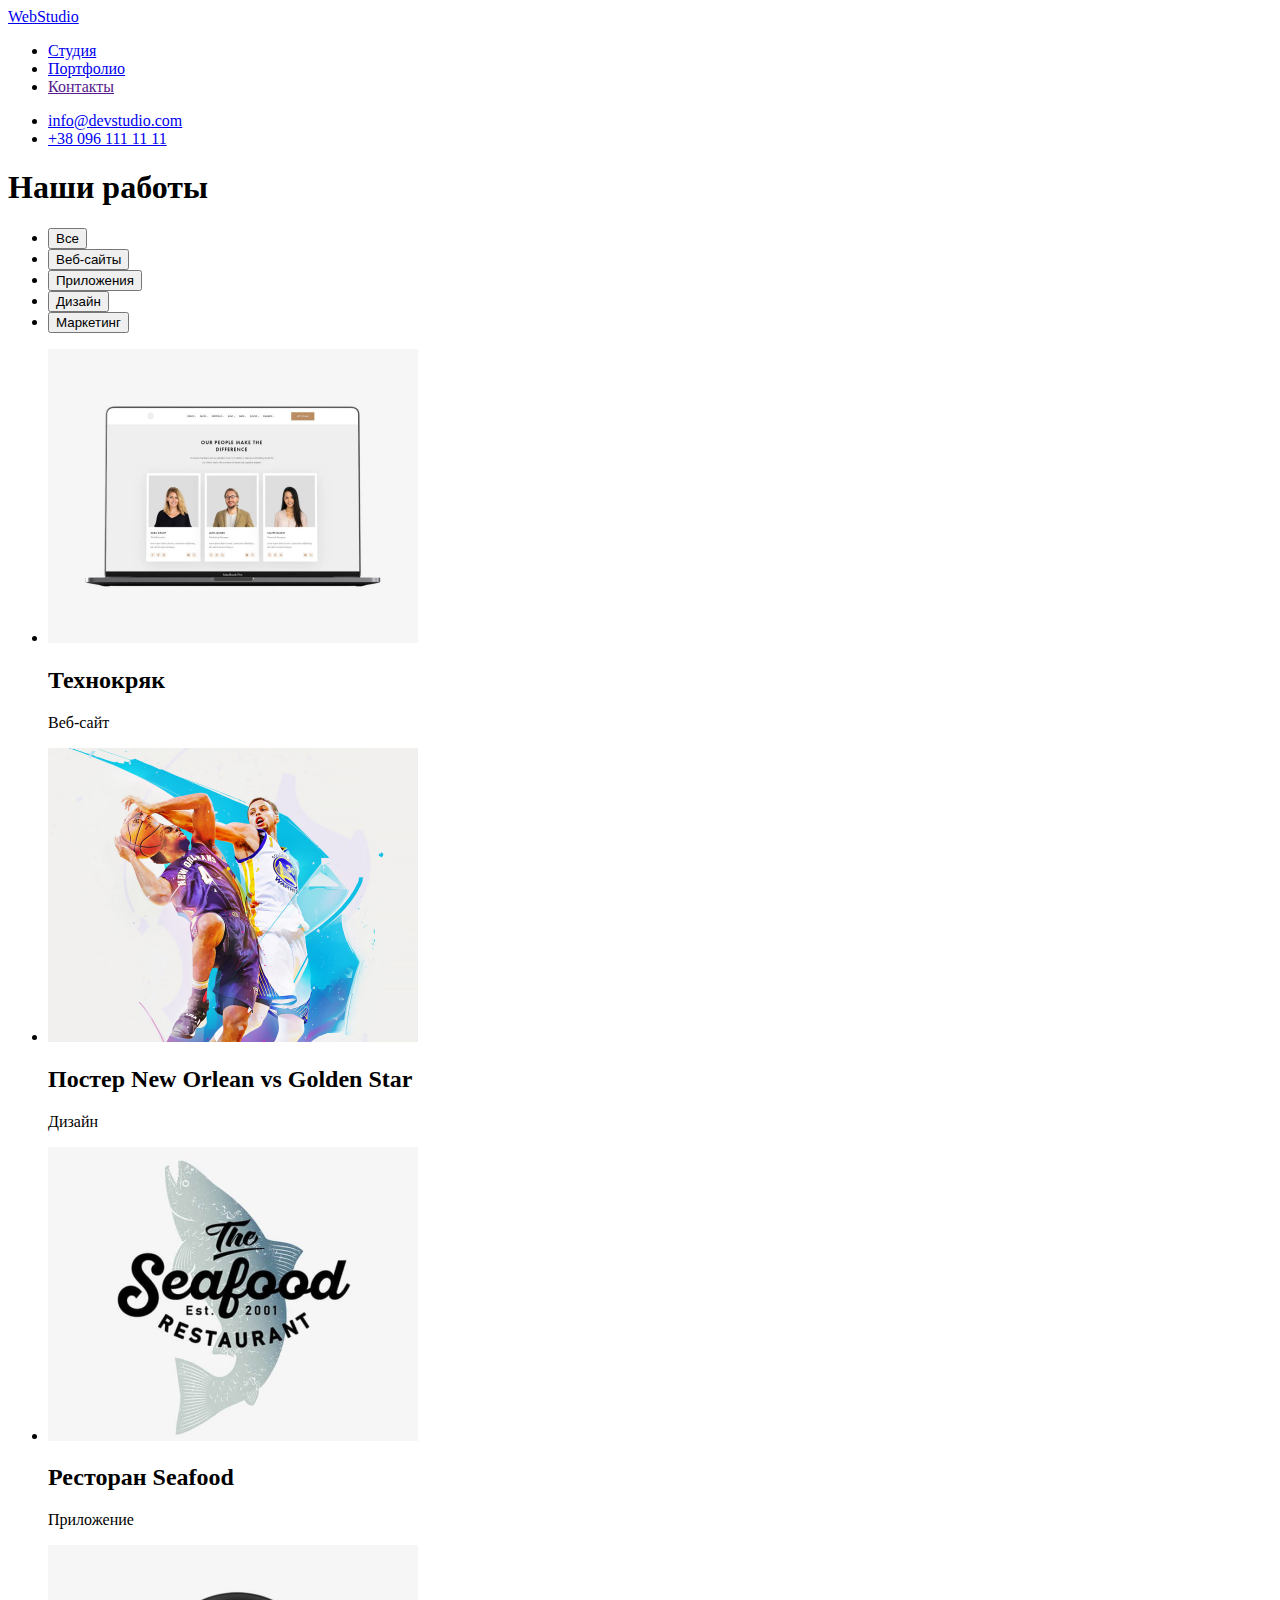
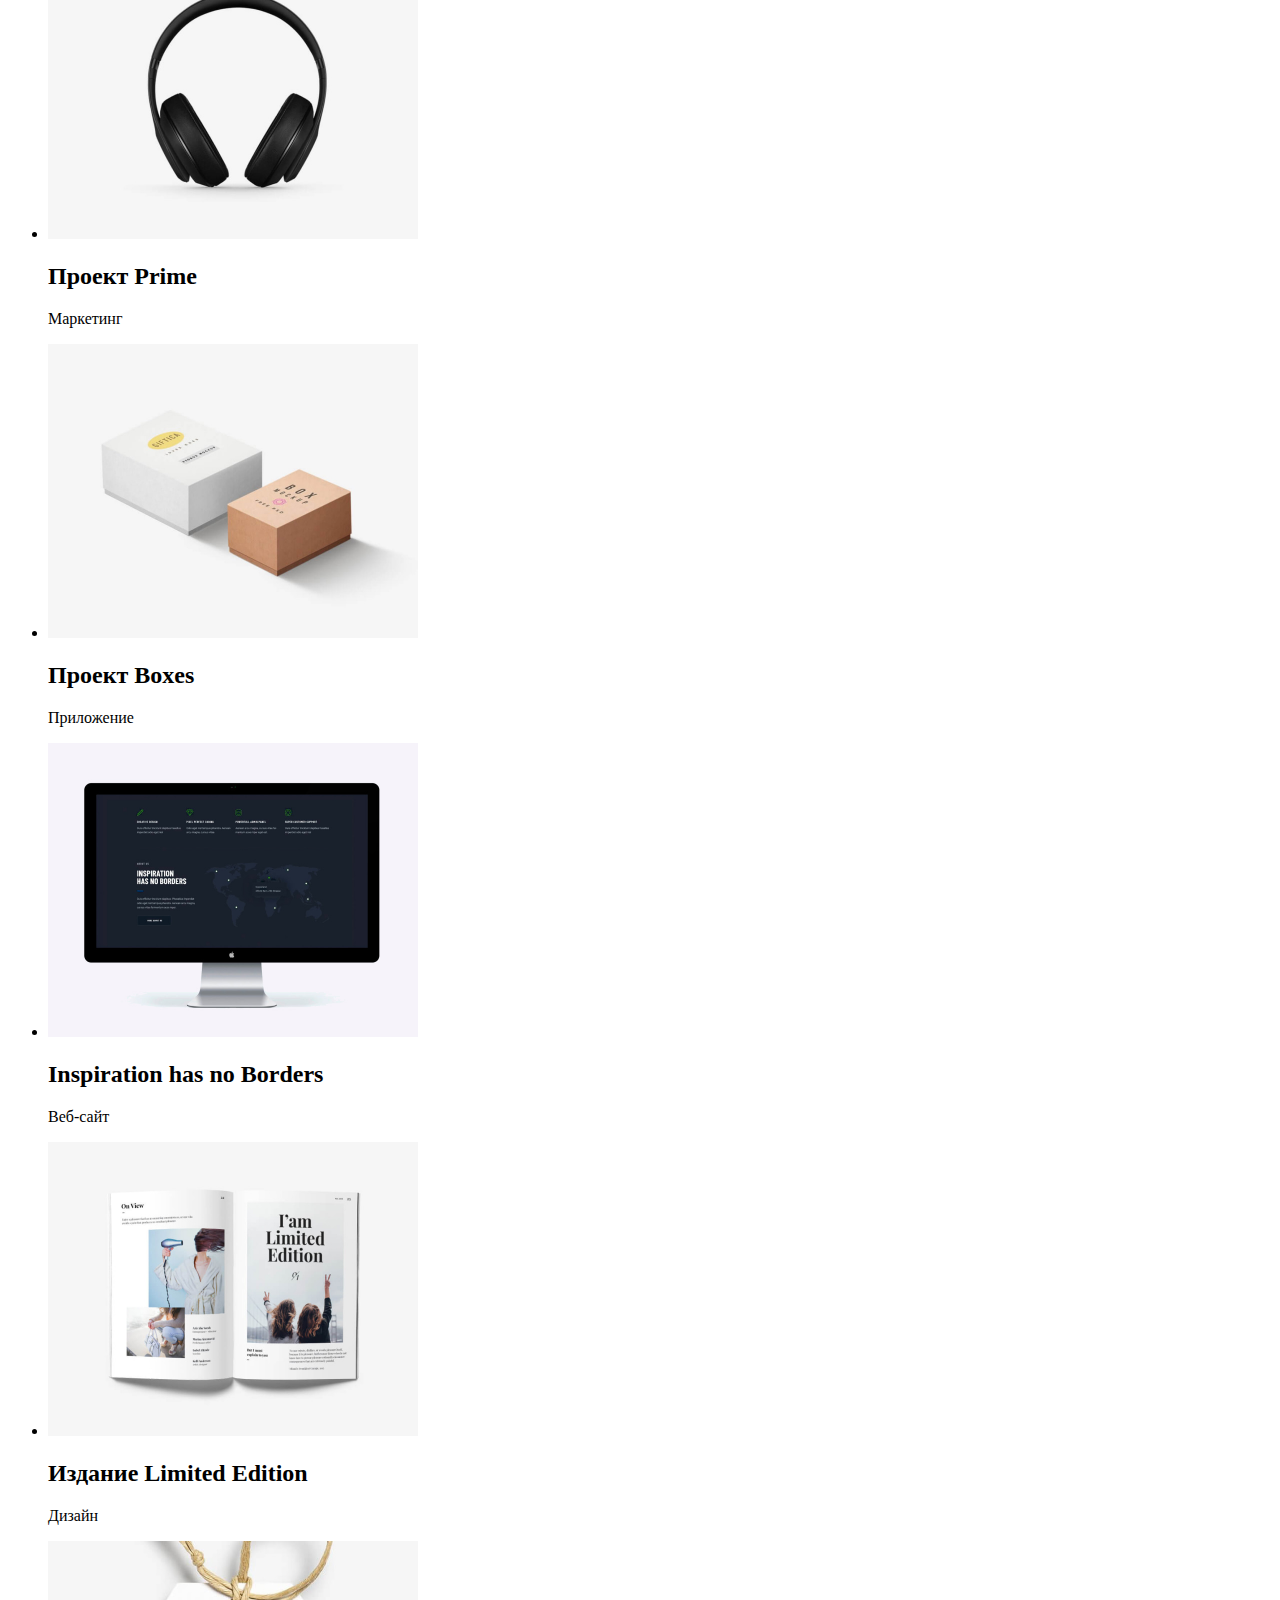
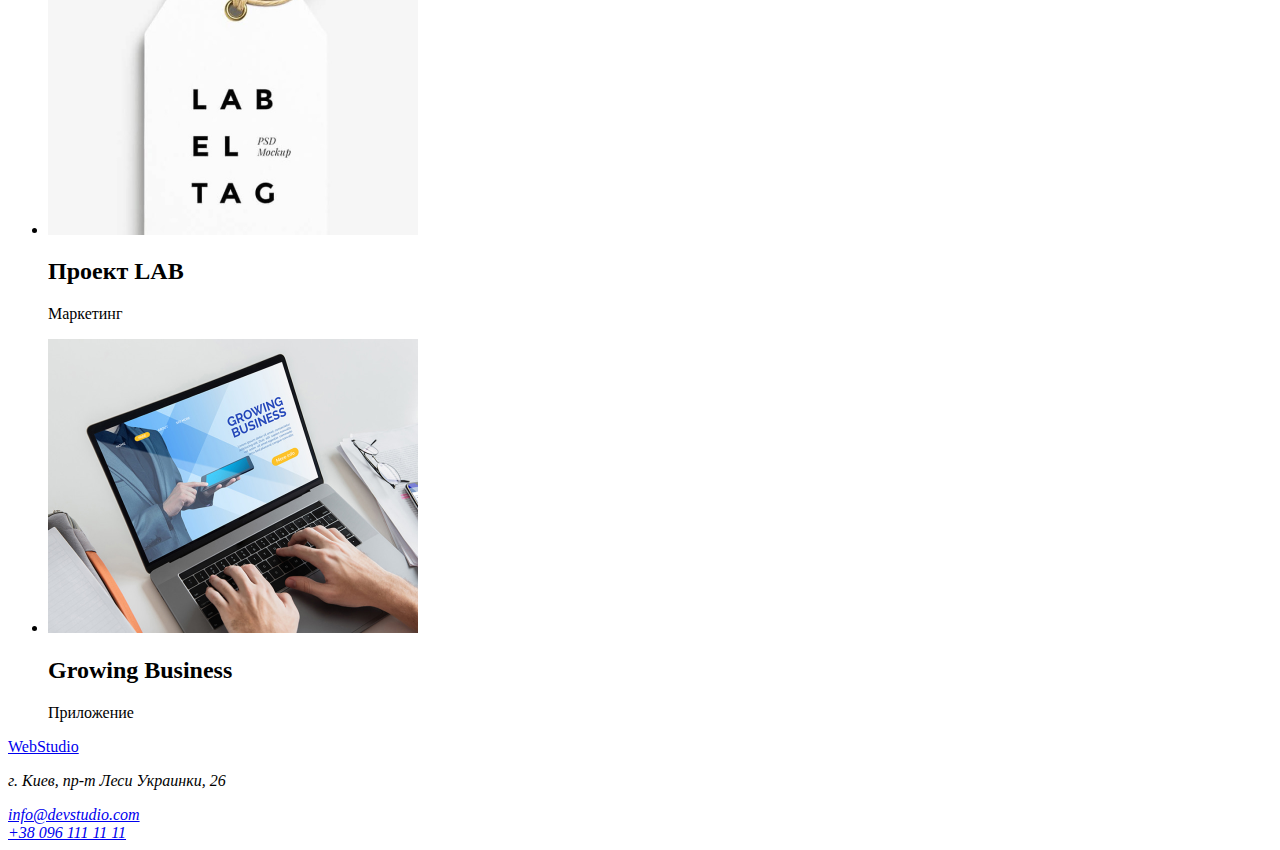
==== portfolio.html @ 7b5949fd "Add portfolio markup" ====
<!DOCTYPE html>
<html lang="ru">
  <head>
    <meta charset="UTF-8" />
    <meta http-equiv="X-UA-Compatible" content="IE=edge" />
    <meta name="viewport" content="width=device-width, initial-scale=1.0" />
    <title>Portfolio</title>
  </head>
  <body>
    <!-- Header  -->
    <header>
      <nav>
        <a href="./index.html">WebStudio</a>
        <ul>
          <li><a href="./index.html">Студия</a></li>
          <li><a href="./portfolio.html">Портфолио</a></li>
          <li><a href="">Контакты</a></li>
        </ul>
      </nav>
      <ul>
        <li><a href="mailto:info@devstudio.com">info@devstudio.com</a></li>
        <li><a href="tel:+380961111111">+38 096 111 11 11</a></li>
      </ul>
    </header>

    <!-- Main content -->
    <main>
      <!-- Примеры работ -->
      <section>
        <h1>Наши работы</h1>
        <ul>
          <li><button type="button">Все</button></li>
          <li><button type="button">Веб-сайты</button></li>
          <li><button type="button">Приложения</button></li>
          <li><button type="button">Дизайн</button></li>
          <li><button type="button">Маркетинг</button></li>
        </ul>
        <ul>
          <li>
            <a href="">
              <img
                src="./images/portfolio/techno.jpg"
                alt="Технокряк"
                width="370"
                height="294"
              />
            </a>
            <h2>Технокряк</h2>
            <p>Веб-сайт</p>
          </li>
          <li>
            <a href="">
              <img
                src="./images/portfolio/new-orlean.jpg"
                alt="Постер New Orlean vs Golden Star"
                width="370"
                height="294"
              />
            </a>
            <h2>Постер New Orlean vs Golden Star</h2>
            <p>Дизайн</p>
          </li>
          <li>
            <a href="">
              <img
                src="./images/portfolio/seafood.jpg"
                alt="Ресторан Seafood"
                width="370"
                height="294"
              />
            </a>
            <h2>Ресторан Seafood</h2>
            <p>Приложение</p>
          </li>
          <li>
            <a href="">
              <img
                src="./images/portfolio/prime.jpg"
                alt="Проект Prime"
                width="370"
                height="294"
              />
            </a>
            <h2>Проект Prime</h2>
            <p>Маркетинг</p>
          </li>
          <li>
            <a href="">
              <img
                src="./images/portfolio/boxes.jpg"
                alt="Проект Boxes"
                width="370"
                height="294"
              />
            </a>
            <h2>Проект Boxes</h2>
            <p>Приложение</p>
          </li>
          <li>
            <a href="">
              <img
                src="./images/portfolio/inspiration.jpg"
                alt="Inspiration has no Borders"
                width="370"
                height="294"
              />
            </a>
            <h2>Inspiration has no Borders</h2>
            <p>Веб-сайт</p>
          </li>
          <li>
            <a href="">
              <img
                src="./images/portfolio/limited-edition.jpg"
                alt="Издание Limited Edition"
                width="370"
                height="294"
              />
            </a>
            <h2>Издание Limited Edition</h2>
            <p>Дизайн</p>
          </li>
          <li>
            <a href="">
              <img
                src="./images/portfolio/lab.jpg"
                alt="Проект LAB"
                width="370"
                height="294"
              />
            </a>
            <h2>Проект LAB</h2>
            <p>Маркетинг</p>
          </li>
          <li>
            <a href="">
              <img
                src="./images/portfolio/growing-business.jpg"
                alt="Growing Business"
                width="370"
                height="294"
              />
            </a>
            <h2>Growing Business</h2>
            <p>Приложение</p>
          </li>
        </ul>
      </section>
    </main>

    <!-- Footer -->
    <footer>
      <a href="./index.html">WebStudio</a>
      <address>
        <p>г. Киев, пр-т Леси Украинки, 26</p>
        <a href="mailto:info@devstudio.com">info@devstudio.com</a><br />
        <a href="tel:+380961111111">+38 096 111 11 11</a>
      </address>
    </footer>
  </body>
</html>
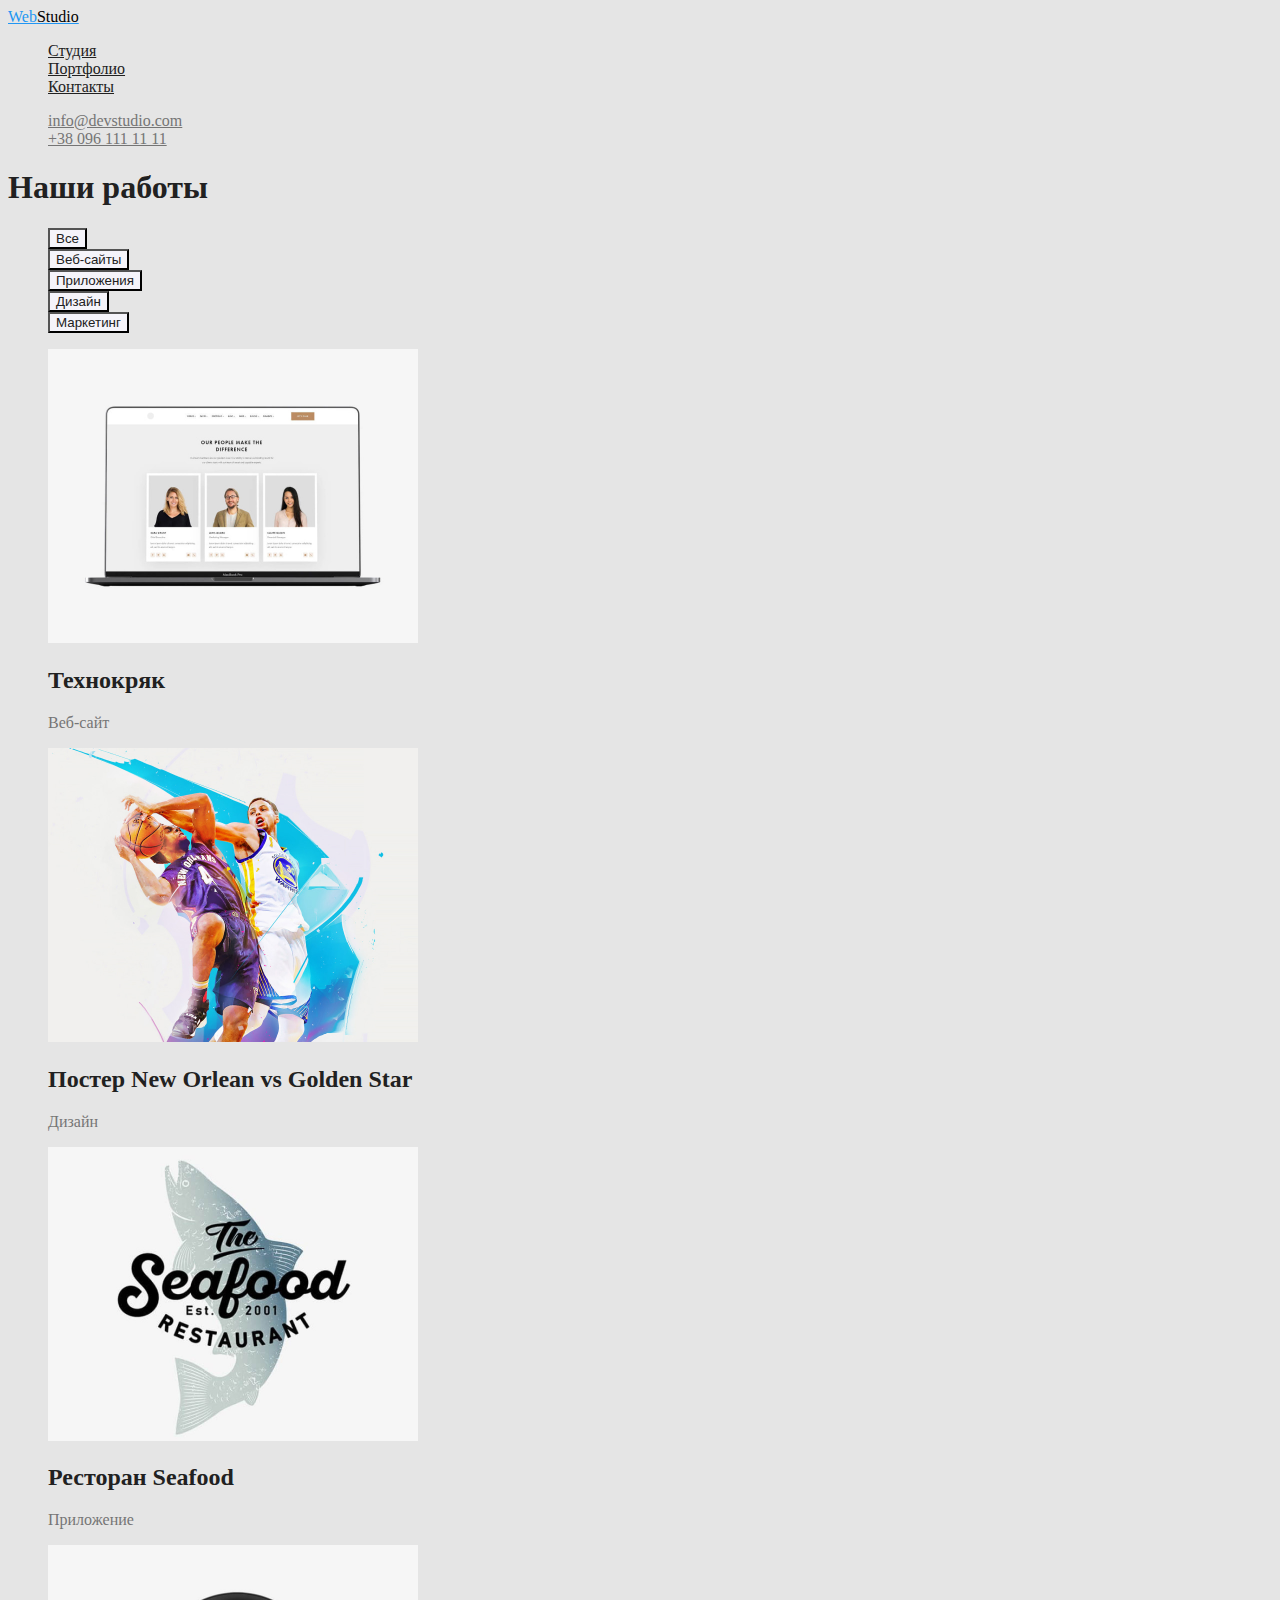
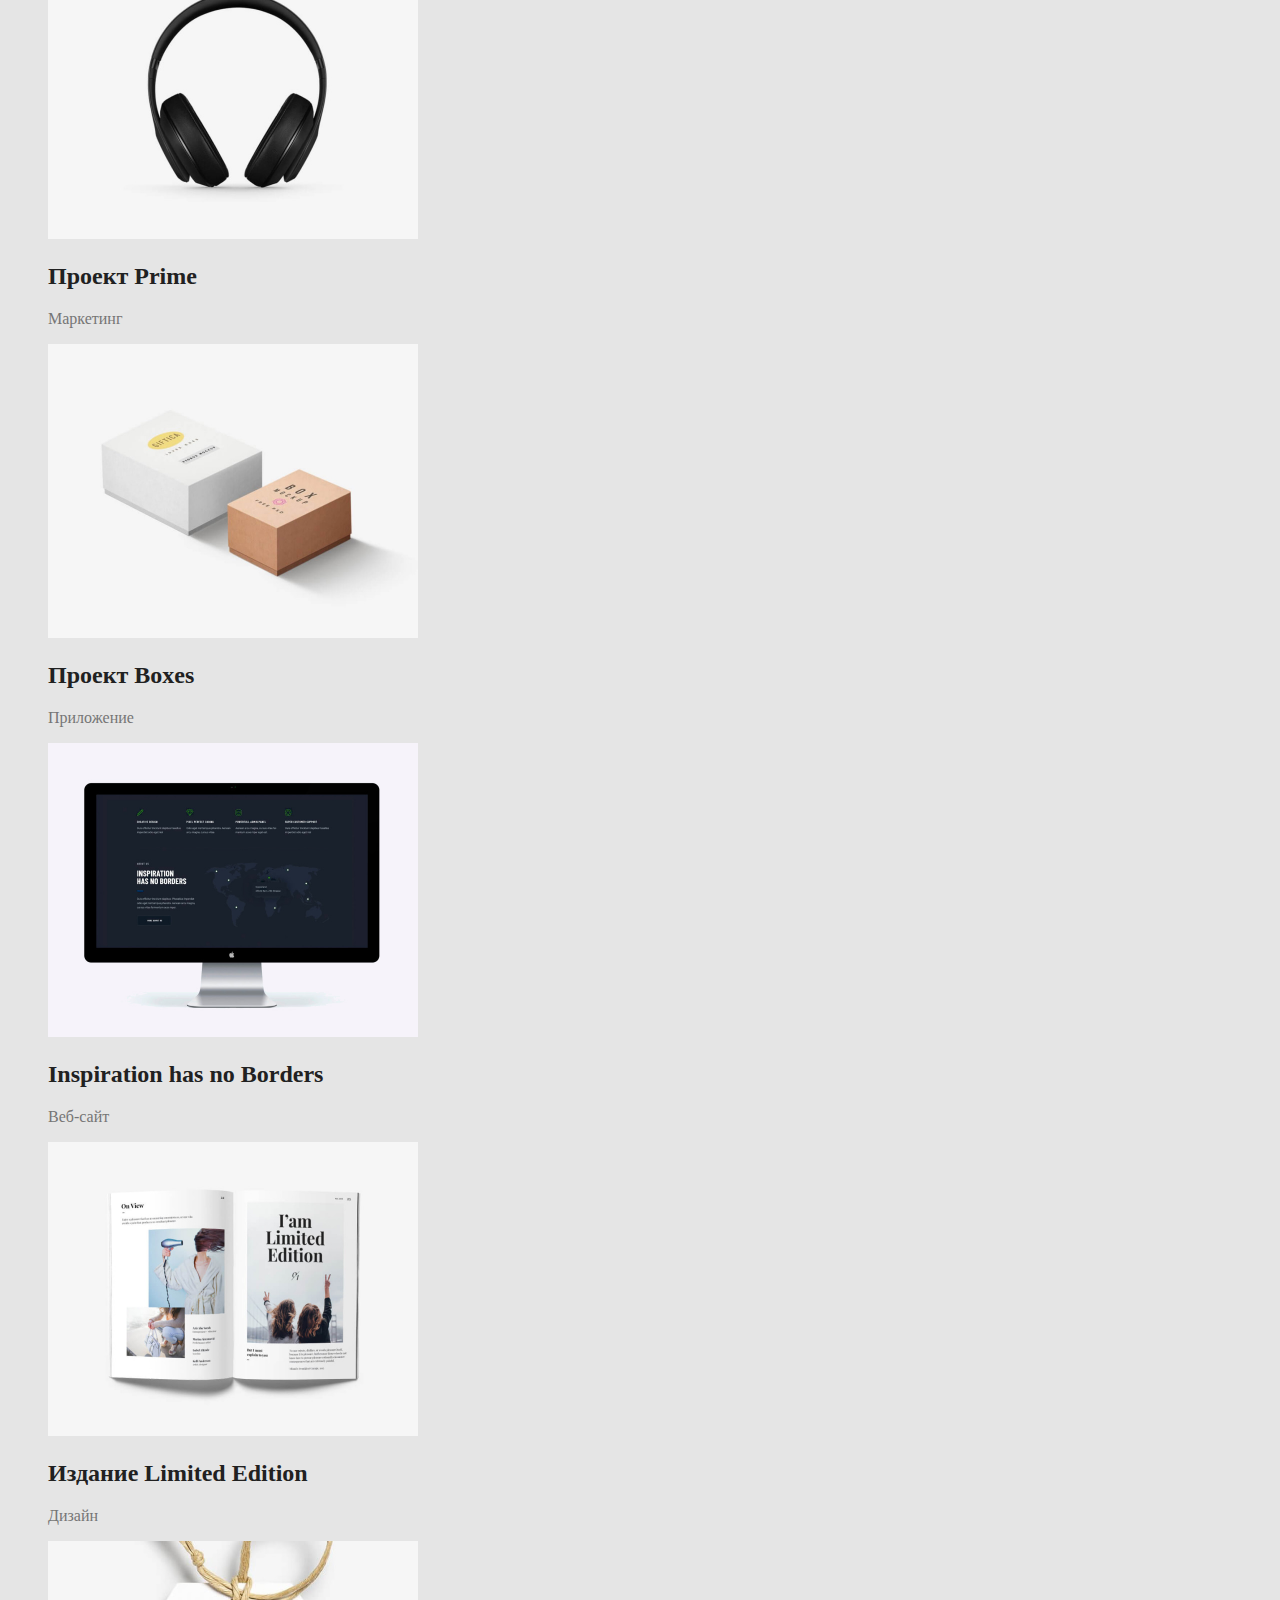
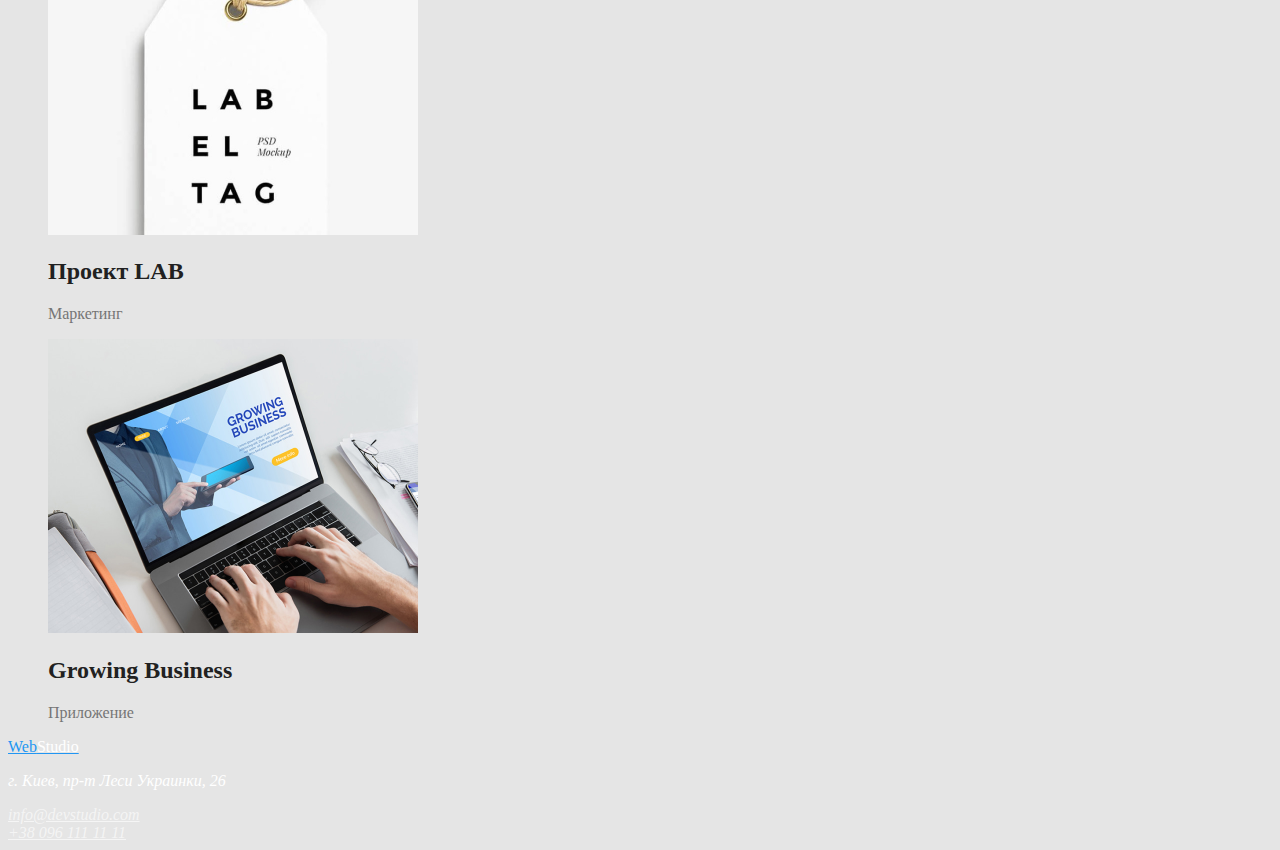
==== commit b1616243: "add colors" ====
--- a/portfolio.html
+++ b/portfolio.html
@@ -5,37 +5,48 @@
     <meta http-equiv="X-UA-Compatible" content="IE=edge" />
     <meta name="viewport" content="width=device-width, initial-scale=1.0" />
     <title>Portfolio</title>
+    <link rel="stylesheet" href="./css/styles.css" />
   </head>
   <body>
     <!-- Header  -->
-    <header>
+    <header class="header">
       <nav>
-        <a href="./index.html">WebStudio</a>
-        <ul>
-          <li><a href="./index.html">Студия</a></li>
-          <li><a href="./portfolio.html">Портфолио</a></li>
-          <li><a href="">Контакты</a></li>
+        <a href="./index.html" class="logo-web"
+          >Web<span class="logo-studio">Studio</span></a
+        >
+        <ul class="site-nav list">
+          <li><a href="./index.html" class="link">Студия</a></li>
+          <li>
+            <a href="./portfolio.html" class="link">Портфолио</a>
+          </li>
+          <li><a href="" class="link">Контакты</a></li>
         </ul>
       </nav>
-      <ul>
-        <li><a href="mailto:info@devstudio.com">info@devstudio.com</a></li>
-        <li><a href="tel:+380961111111">+38 096 111 11 11</a></li>
+      <ul class="contact-nav list">
+        <li>
+          <a href="mailto:info@devstudio.com" class="link"
+            >info@devstudio.com</a
+          >
+        </li>
+        <li>
+          <a href="tel:+380961111111" class="link">+38 096 111 11 11</a>
+        </li>
       </ul>
     </header>
 
     <!-- Main content -->
     <main>
       <!-- Примеры работ -->
-      <section>
-        <h1>Наши работы</h1>
-        <ul>
-          <li><button type="button">Все</button></li>
-          <li><button type="button">Веб-сайты</button></li>
-          <li><button type="button">Приложения</button></li>
-          <li><button type="button">Дизайн</button></li>
-          <li><button type="button">Маркетинг</button></li>
+      <section class="section">
+        <h1 class="section-title">Наши работы</h1>
+        <ul class="work-categories list">
+          <li><button type="button" class="button">Все</button></li>
+          <li><button type="button" class="button">Веб-сайты</button></li>
+          <li><button type="button" class="button">Приложения</button></li>
+          <li><button type="button" class="button">Дизайн</button></li>
+          <li><button type="button" class="button">Маркетинг</button></li>
         </ul>
-        <ul>
+        <ul class="work-example list">
           <li>
             <a href="">
               <img
@@ -45,7 +56,7 @@
                 height="294"
               />
             </a>
-            <h2>Технокряк</h2>
+            <h2 class="title">Технокряк</h2>
             <p>Веб-сайт</p>
           </li>
           <li>
@@ -57,7 +68,7 @@
                 height="294"
               />
             </a>
-            <h2>Постер New Orlean vs Golden Star</h2>
+            <h2 class="title">Постер New Orlean vs Golden Star</h2>
             <p>Дизайн</p>
           </li>
           <li>
@@ -69,7 +80,7 @@
                 height="294"
               />
             </a>
-            <h2>Ресторан Seafood</h2>
+            <h2 class="title">Ресторан Seafood</h2>
             <p>Приложение</p>
           </li>
           <li>
@@ -81,7 +92,7 @@
                 height="294"
               />
             </a>
-            <h2>Проект Prime</h2>
+            <h2 class="title">Проект Prime</h2>
             <p>Маркетинг</p>
           </li>
           <li>
@@ -93,7 +104,7 @@
                 height="294"
               />
             </a>
-            <h2>Проект Boxes</h2>
+            <h2 class="title">Проект Boxes</h2>
             <p>Приложение</p>
           </li>
           <li>
@@ -105,7 +116,7 @@
                 height="294"
               />
             </a>
-            <h2>Inspiration has no Borders</h2>
+            <h2 class="title">Inspiration has no Borders</h2>
             <p>Веб-сайт</p>
           </li>
           <li>
@@ -117,7 +128,7 @@
                 height="294"
               />
             </a>
-            <h2>Издание Limited Edition</h2>
+            <h2 class="title">Издание Limited Edition</h2>
             <p>Дизайн</p>
           </li>
           <li>
@@ -129,7 +140,7 @@
                 height="294"
               />
             </a>
-            <h2>Проект LAB</h2>
+            <h2 class="title">Проект LAB</h2>
             <p>Маркетинг</p>
           </li>
           <li>
@@ -141,7 +152,7 @@
                 height="294"
               />
             </a>
-            <h2>Growing Business</h2>
+            <h2 class="title">Growing Business</h2>
             <p>Приложение</p>
           </li>
         </ul>
@@ -149,12 +160,16 @@
     </main>
 
     <!-- Footer -->
-    <footer>
-      <a href="./index.html">WebStudio</a>
+    <footer class="footer">
+      <a href="./index.html" class="logo-web"
+        >Web<span class="logo-studio">Studio</span></a
+      >
       <address>
-        <p>г. Киев, пр-т Леси Украинки, 26</p>
-        <a href="mailto:info@devstudio.com">info@devstudio.com</a><br />
-        <a href="tel:+380961111111">+38 096 111 11 11</a>
+        <p class="footer-address">г. Киев, пр-т Леси Украинки, 26</p>
+        <a href="mailto:info@devstudio.com" class="footer-link"
+          >info@devstudio.com</a
+        ><br />
+        <a href="tel:+380961111111" class="footer-link">+38 096 111 11 11</a>
       </address>
     </footer>
   </body>
--- a/css/styles.css
+++ b/css/styles.css
@@ -0,0 +1,114 @@
+/* основний чорний колір  #212121 */
+/* лого чорний #000000 */
+/* синій акцент #2196F3*/
+/* текст абзаців #757575 */
+/* білий #FFFFFF */
+/* посилання футеру rgba(255, 255, 255, 0.6); */
+
+/* колір фону #E5E5E5 */
+/* вторичний колір фону #2F303A */
+
+:root{
+--primary-text-color: #757575;
+--accent-color:#2196F3;
+--white-color:#FFFFFF;
+--black-color:#000000;
+--background-color:#E5E5E5;
+--title-color:#212121;
+--footer-link-color:rgba(255, 255, 255, 0.6);
+--portfolio-button-color:#F5F4FA;
+}
+
+body{
+background-color: var(--background-color);
+color: var(--primary-text-color);
+}
+
+.list{
+list-style: none;
+}
+/* Logo */
+.logo-web{
+color: var(--accent-color);
+}
+
+.header .logo-studio{
+    color: var(--black-color);
+}
+
+.footer .logo-studio{
+    color: var(--white-color);
+}
+
+
+/*  Site nav */
+.site-nav .link{
+    color: var(--title-color);
+}
+
+.site-nav .link:hover, 
+.site-nav .link:focus{
+    color: var(--accent-color);
+}
+
+/* Contacts */
+.contact-nav .link{
+    color: var(--primary-text-color);
+}
+
+.contact-nav .link:hover,
+.contact-nav .link:focus{
+    color: var(--accent-color);
+}
+
+
+/* Hero */
+.hero-title{
+    color: var(--white-color);
+}
+
+.hero-button{
+    background-color: var(--accent-color);
+    color: var(--white-color);
+}
+
+/* Sections */
+.section-title{
+color: var(--title-color);
+}
+
+/* Qualities */
+.qualities-title{
+    color: var(--title-color);
+}
+
+/* Team */
+.team-title{
+    color:var(--title-color);
+}
+
+/* Footer */
+.footer-address{
+color: var(--white-color);
+}
+
+.footer-link{
+    color: var(--footer-link-color);
+}
+
+/* Portfolio page */
+/* Work categories */
+.work-categories .button{
+    background-color: var(--portfolio-button-color);
+    color:var(--title-color);
+}
+
+.work-categories .button:hover,
+.work-categories .button:focus{
+background-color: var(--accent-color);
+color:var(--white-color);
+}
+
+.work-example .title{
+color: var(--title-color);
+}
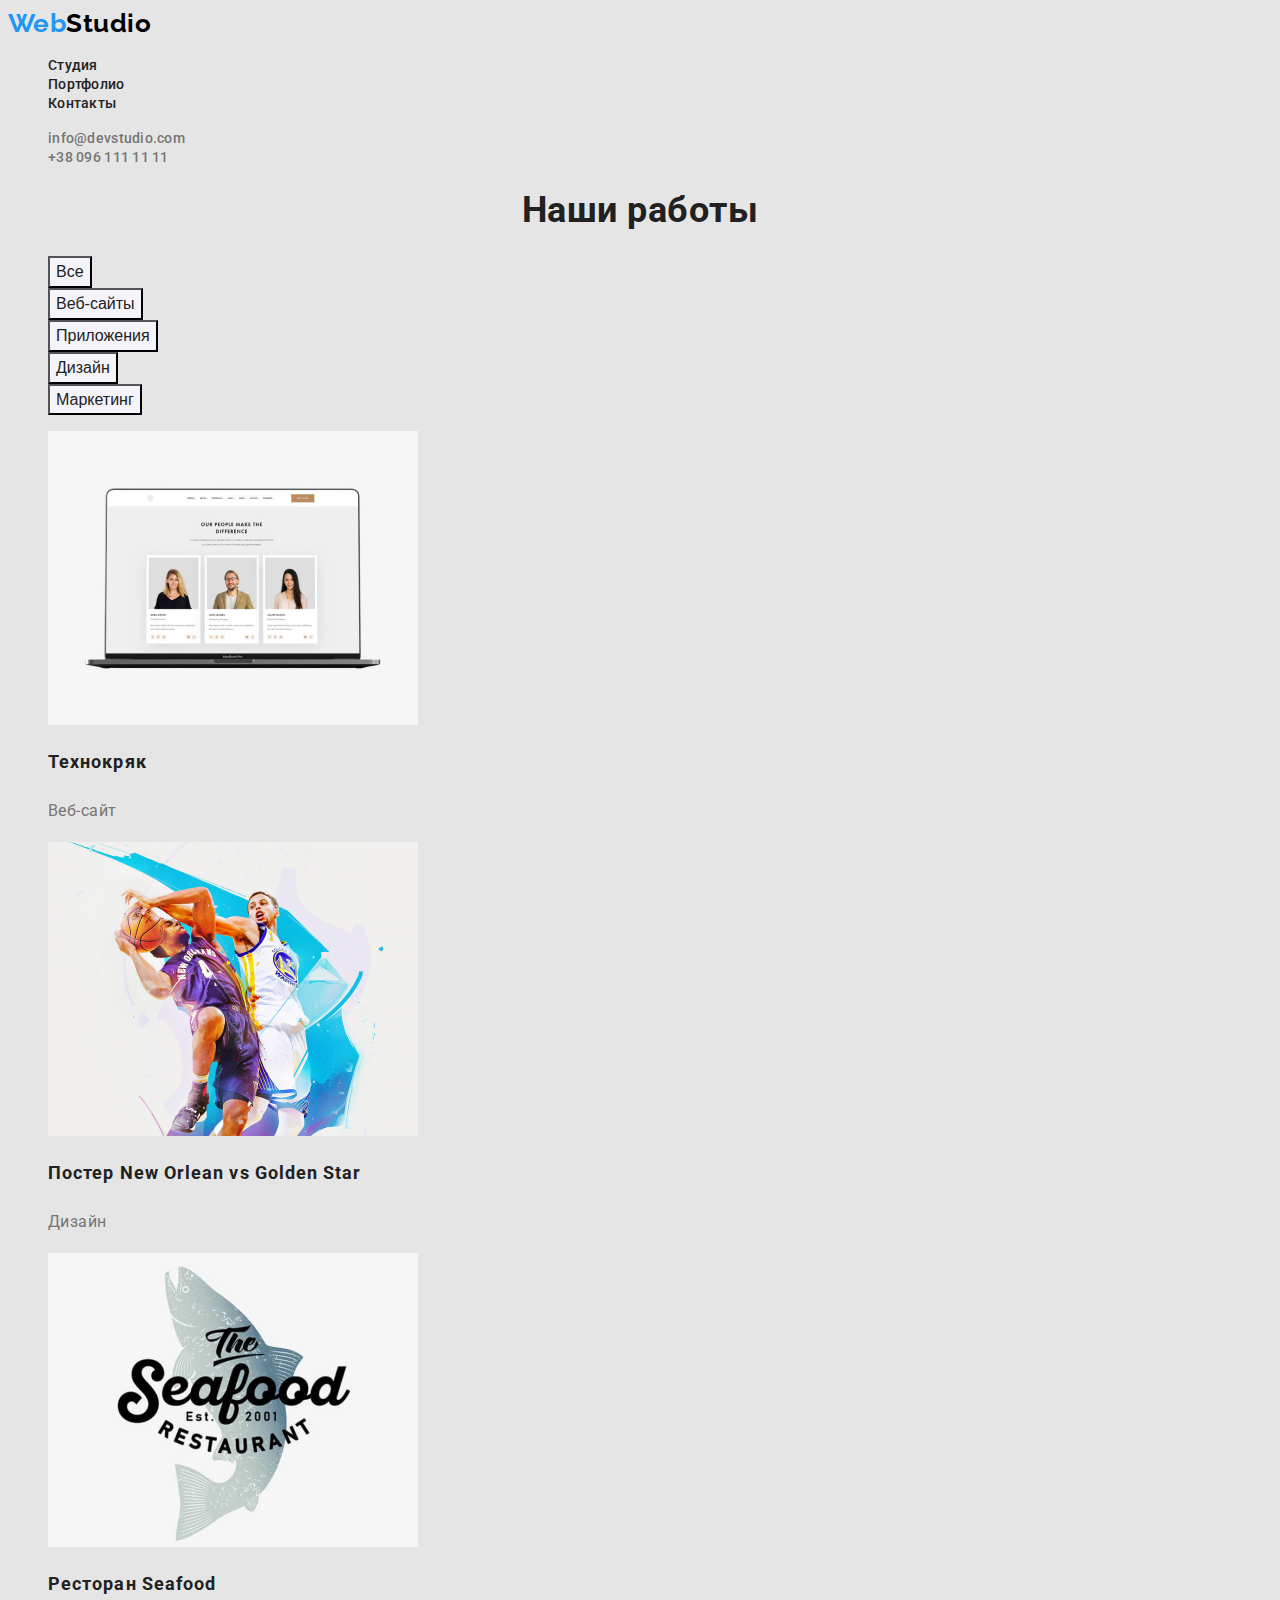
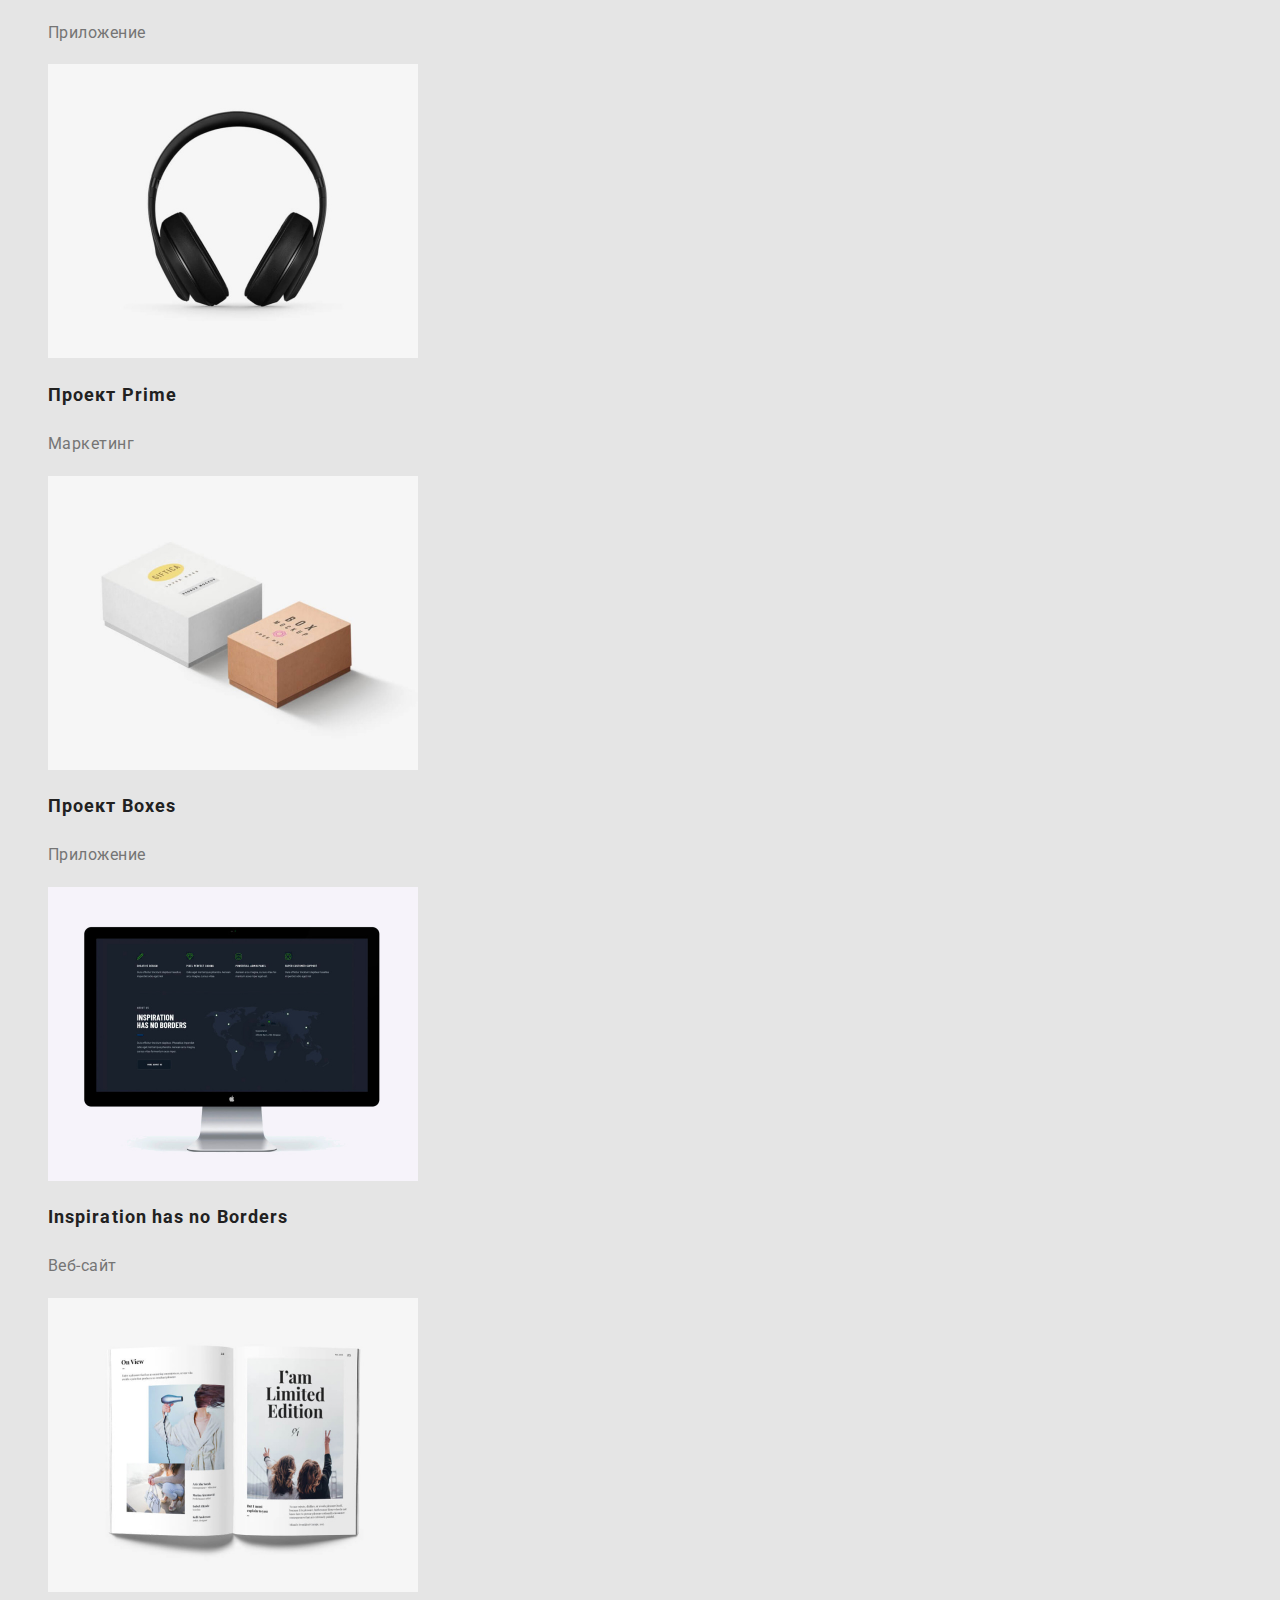
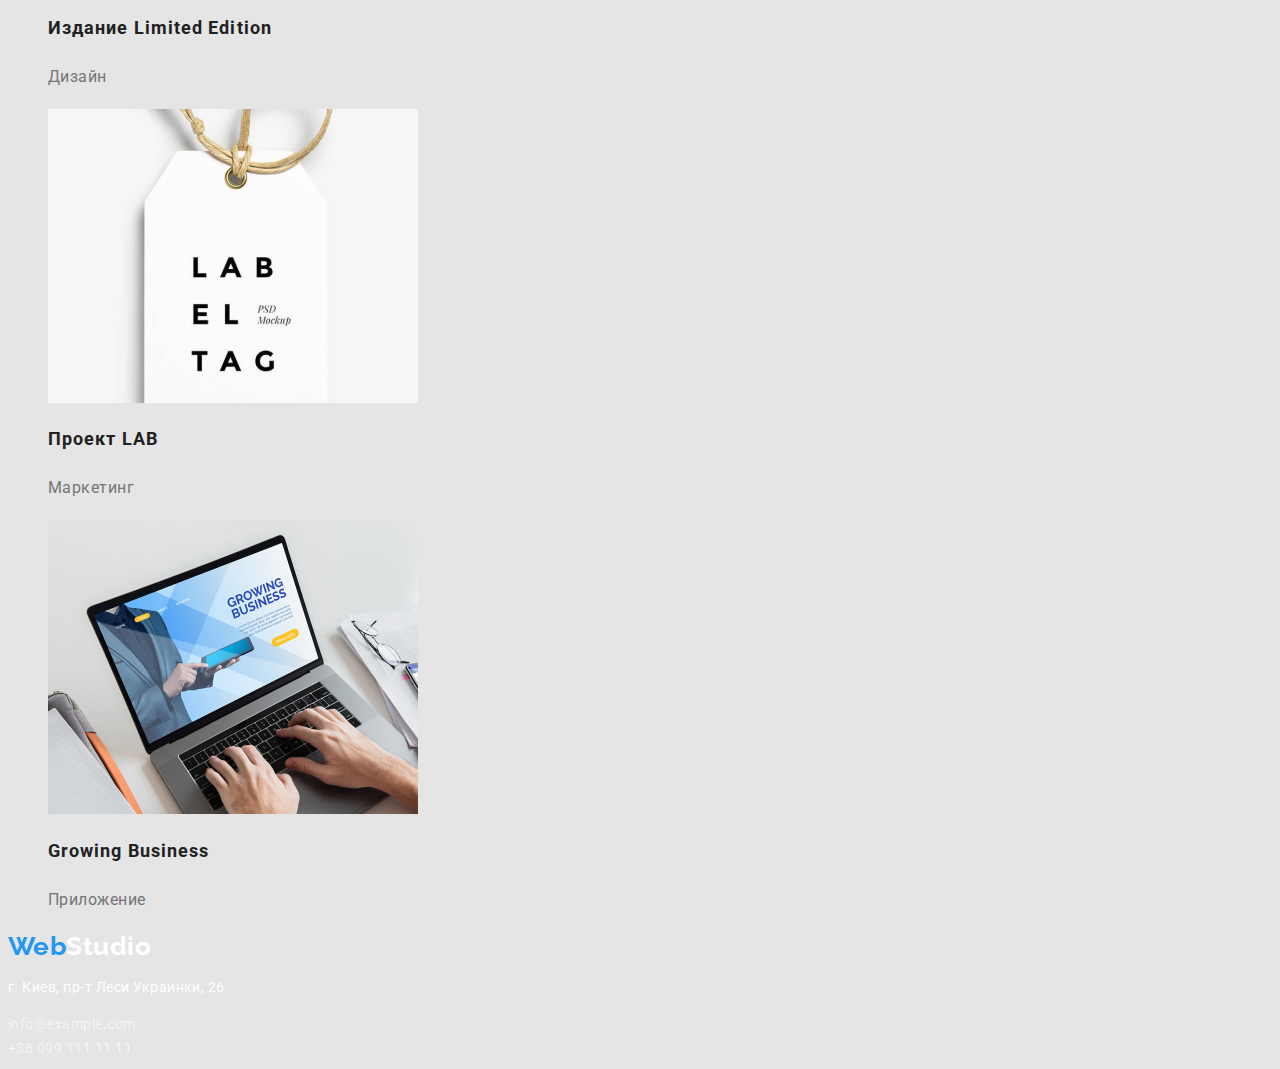
==== commit 2be5d0dc: "add text fonts" ====
--- a/portfolio.html
+++ b/portfolio.html
@@ -5,14 +5,19 @@
     <meta http-equiv="X-UA-Compatible" content="IE=edge" />
     <meta name="viewport" content="width=device-width, initial-scale=1.0" />
     <title>Portfolio</title>
+
+    <link
+      href="https://fonts.googleapis.com/css2?family=Raleway:wght@700&family=Roboto:wght@400;500;700;900&display=swap"
+      rel="stylesheet"
+    />
     <link rel="stylesheet" href="./css/styles.css" />
   </head>
   <body>
     <!-- Header  -->
     <header class="header">
       <nav>
-        <a href="./index.html" class="logo-web"
-          >Web<span class="logo-studio">Studio</span></a
+        <a href="./index.html" class="logo"
+          >Web<span class="accent">Studio</span></a
         >
         <ul class="site-nav list">
           <li><a href="./index.html" class="link">Студия</a></li>
@@ -57,7 +62,7 @@
               />
             </a>
             <h2 class="title">Технокряк</h2>
-            <p>Веб-сайт</p>
+            <p class="text">Веб-сайт</p>
           </li>
           <li>
             <a href="">
@@ -69,7 +74,7 @@
               />
             </a>
             <h2 class="title">Постер New Orlean vs Golden Star</h2>
-            <p>Дизайн</p>
+            <p class="text">Дизайн</p>
           </li>
           <li>
             <a href="">
@@ -81,7 +86,7 @@
               />
             </a>
             <h2 class="title">Ресторан Seafood</h2>
-            <p>Приложение</p>
+            <p class="text">Приложение</p>
           </li>
           <li>
             <a href="">
@@ -93,7 +98,7 @@
               />
             </a>
             <h2 class="title">Проект Prime</h2>
-            <p>Маркетинг</p>
+            <p class="text">Маркетинг</p>
           </li>
           <li>
             <a href="">
@@ -105,7 +110,7 @@
               />
             </a>
             <h2 class="title">Проект Boxes</h2>
-            <p>Приложение</p>
+            <p class="text">Приложение</p>
           </li>
           <li>
             <a href="">
@@ -117,7 +122,7 @@
               />
             </a>
             <h2 class="title">Inspiration has no Borders</h2>
-            <p>Веб-сайт</p>
+            <p class="text">Веб-сайт</p>
           </li>
           <li>
             <a href="">
@@ -129,7 +134,7 @@
               />
             </a>
             <h2 class="title">Издание Limited Edition</h2>
-            <p>Дизайн</p>
+            <p class="text">Дизайн</p>
           </li>
           <li>
             <a href="">
@@ -141,7 +146,7 @@
               />
             </a>
             <h2 class="title">Проект LAB</h2>
-            <p>Маркетинг</p>
+            <p class="text">Маркетинг</p>
           </li>
           <li>
             <a href="">
@@ -153,7 +158,7 @@
               />
             </a>
             <h2 class="title">Growing Business</h2>
-            <p>Приложение</p>
+            <p class="text">Приложение</p>
           </li>
         </ul>
       </section>
@@ -161,15 +166,15 @@
 
     <!-- Footer -->
     <footer class="footer">
-      <a href="./index.html" class="logo-web"
-        >Web<span class="logo-studio">Studio</span></a
+      <a href="./index.html" class="logo"
+        >Web<span class="accent">Studio</span></a
       >
       <address>
         <p class="footer-address">г. Киев, пр-т Леси Украинки, 26</p>
-        <a href="mailto:info@devstudio.com" class="footer-link"
-          >info@devstudio.com</a
+        <a href="mailto:info@example.com" class="contact-link"
+          >info@example.com</a
         ><br />
-        <a href="tel:+380961111111" class="footer-link">+38 096 111 11 11</a>
+        <a href="tel:+380991111111" class="contact-link">+38 099 111 11 11</a>
       </address>
     </footer>
   </body>
--- a/css/styles.css
+++ b/css/styles.css
@@ -1,13 +1,3 @@
-/* основний чорний колір  #212121 */
-/* лого чорний #000000 */
-/* синій акцент #2196F3*/
-/* текст абзаців #757575 */
-/* білий #FFFFFF */
-/* посилання футеру rgba(255, 255, 255, 0.6); */
-
-/* колір фону #E5E5E5 */
-/* вторичний колір фону #2F303A */
-
 :root{
 --primary-text-color: #757575;
 --accent-color:#2196F3;
@@ -20,23 +10,30 @@
 }
 
 body{
-background-color: var(--background-color);
-color: var(--primary-text-color);
+    background-color: var(--background-color);
+    color: var(--primary-text-color);
+    font-family: 'Roboto', sans-serif;
+    letter-spacing: 0.03em;
 }
 
 .list{
-list-style: none;
+    list-style: none;
 }
 /* Logo */
-.logo-web{
-color: var(--accent-color);
+.logo{
+    color: var(--accent-color);
+    font-family: 'Raleway', sans-serif;
+    font-weight: 700;
+    font-size: 26px;
+    line-height: 1.19;
+    text-decoration: none;
 }
 
-.header .logo-studio{
+.header .accent{
     color: var(--black-color);
 }
 
-.footer .logo-studio{
+.footer .accent{
     color: var(--white-color);
 }
 
@@ -44,6 +41,11 @@
 /*  Site nav */
 .site-nav .link{
     color: var(--title-color);
+    font-weight: 500;
+    font-size: 14px;
+    line-height: 1.14;
+    letter-spacing: 0.02em;
+    text-decoration: none;
 }
 
 .site-nav .link:hover, 
@@ -54,10 +56,17 @@
 /* Contacts */
 .contact-nav .link{
     color: var(--primary-text-color);
+    font-weight: 500;
+    font-size: 14px;
+    line-height: 1.14;
+    letter-spacing: 0.02em;
+    text-decoration: none;
 }
 
 .contact-nav .link:hover,
-.contact-nav .link:focus{
+.contact-nav .link:focus,
+.footer .contact-link:hover,
+.footer .contact-link:focus{
     color: var(--accent-color);
 }
 
@@ -65,35 +74,76 @@
 /* Hero */
 .hero-title{
     color: var(--white-color);
+    font-weight: 900;
+    font-size: 44px;
+    line-height: 1.36;    
+    text-align: center;
+    letter-spacing: 0.06em;
+    text-transform: uppercase;
 }
 
 .hero-button{
     background-color: var(--accent-color);
     color: var(--white-color);
+    font-weight: 700;
+    font-size: 16px;
+    line-height: 1.88;
+    letter-spacing: 0.06em;
+
+    cursor: pointer;
 }
 
 /* Sections */
 .section-title{
-color: var(--title-color);
+    color: var(--title-color);
+    font-weight: 700;
+    font-size: 36px;
+    line-height: 1.16;
+    text-align: center;
 }
 
 /* Qualities */
-.qualities-title{
+.qualities .title{
     color: var(--title-color);
+    font-weight: 700;
+    font-size: 14px;
+    line-height: 1.14;
+    text-transform: uppercase;
+}
+.qualities .text{
+    font-size: 14px;
+    line-height: 1.71;
 }
 
 /* Team */
-.team-title{
+.team .title{
     color:var(--title-color);
+    font-weight: 500;
+    font-size: 16px;
+    line-height: 1.19;
+    text-align: center;
+}
+
+.team .text{
+    font-size: 16px;
+    line-height: 1.19;
+    text-align: center;
 }
 
 /* Footer */
 .footer-address{
-color: var(--white-color);
+    color: var(--white-color);
+    font-style: normal;
+    font-size: 14px;
+    line-height: 1.71;
 }
 
-.footer-link{
+.footer .contact-link{
     color: var(--footer-link-color);
+    font-style: normal;
+    font-size: 14px;
+    line-height: 1.71;
+    text-decoration: none;
 }
 
 /* Portfolio page */
@@ -101,14 +151,29 @@
 .work-categories .button{
     background-color: var(--portfolio-button-color);
     color:var(--title-color);
+    font-weight: 500;
+    font-size: 16px;
+    line-height: 1.62;
+    text-align: center;
+
+    cursor: pointer;
 }
 
 .work-categories .button:hover,
 .work-categories .button:focus{
-background-color: var(--accent-color);
-color:var(--white-color);
+    background-color: var(--accent-color);
+    color:var(--white-color);
 }
 
 .work-example .title{
-color: var(--title-color);
+    color: var(--title-color);
+    font-weight: 700;
+    font-size: 18px;
+    line-height: 2;
+    letter-spacing: 0.06em;
 }
+
+.work-example .text{
+    font-size: 16px;
+    line-height: 1.88;
+}
